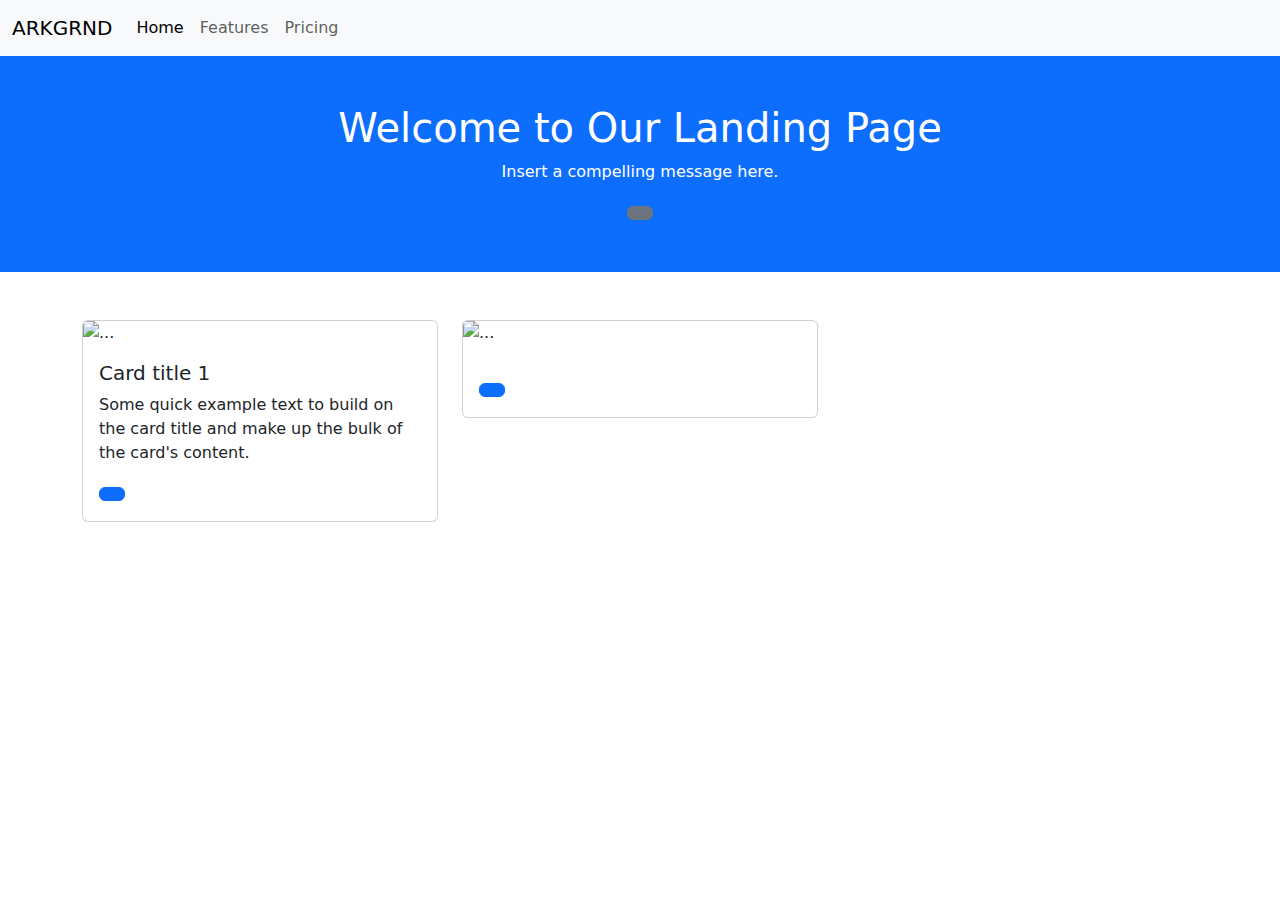
==== CS/bootstrap/Landing-page/index.html @ 72a2504c "Update index.html" ====
<!DOCTYPE html>
<html lang="en">
<head>
    <meta charset="UTF-8">
    <meta name="viewport" content="width=device-width, initial-scale=1.0">
    <title>ARKGRND</title>
   <link href="https://cdn.jsdelivr.net/npm/bootstrap@5.3.3/dist/css/bootstrap.min.css" rel="stylesheet">
    <script src="https://cdn.jsdelivr.net/npm/bootstrap@5.3.3/dist/js/bootstrap.bundle.min.js"></script>
</head>
<body>
  
    <!-- Navbar -->
    <nav class="navbar navbar-expand-lg navbar-light bg-light">
        <div class="container-fluid">
            <a class="navbar-brand" href="#">ARKGRND</a>
            <button class="navbar-toggler" type="button" data-bs-toggle="collapse" data-bs-target="#navbarNav" aria-controls="navbarNav" aria-expanded="false" aria-label="Toggle navigation">
                <span class="navbar-toggler-icon"></span>
            </button>
            <div class="collapse navbar-collapse" id="navbarNav">
                <ul class="navbar-nav">
                    <li class="nav-item">
                        <a class="nav-link active" aria-current="page" href="#">Home</a>
                    </li>
                    <li class="nav-item">
                        <a class="nav-link" href="#">Features</a>
                    </li>
                    <li class="nav-item">
                        <a class="nav-link" href="#">Pricing</a>
                    </li>
                    <!-- Blank nav link for the genius to complete -->
                    <li class="nav-item">
                      <!-- Genius work starts here -->
                        <a class="nav-link" href="#"> <!-- Complete this nav link --> </a>
                      <!-- Genius work ends here -->
                    </li>
                </ul>
            </div>
        </div>
    </nav>
    
    <!-- Hero Section -->
    <div class="jumbotron text-center bg-primary text-white py-5">
        <h1>Welcome to Our Landing Page</h1>
        <p>Insert a compelling message here.</p>
        <!-- Blank button for the student to complete -->
        <button type="button" class="btn btn-secondary" data-bs-toggle="modal" data-bs-target="#myModal">
            <!-- Complete this button text --> 
        </button>
    </div>

    <!-- Cards Section -->
    <div class="container my-5">
            <div class="row">
                <div class="col-md-4">
                    <div class="card">
                        <img src="https://via.placeholder.com/150" class="card-img-top" alt="...">
                        <div class="card-body">
                            <h5 class="card-title">Card title 1</h5>
                            <p class="card-text">Some quick example text to build on the card title and make up the bulk of the card's content.</p>
                            <!-- Blank button for the genius to complete -->
                            <a href="#" class="btn btn-primary">
                              <!-- Complete this button text --> 
                            </a>
                        </div>
                    </div>
                </div>
                <!-- Blank card for the genius to complete -->
                <div class="col-md-4">
                    <div class="card">
                        <img src="https://via.placeholder.com/150" class="card-img-top" alt="...">
                        <div class="card-body">
                            <!-- Genius work starts here -->
                            <h5 class="card-title"> <!-- Enter card title --> </h5>
                            <p class="card-text"> <!-- Enter card text --> </p>
                            <a href="#" class="btn btn-primary">
                              <!-- Complete this button text --> 
                            </a>
                          <!-- Genius work ends here -->
                        </div>
                    </div>
                </div>
            </div>
    </div>
    
    <!-- Modal -->
    <div class="modal fade" id="myModal" tabindex="-1" aria-labelledby="exampleModalLabel" aria-hidden="true">
        <div class="modal-dialog">
            <div class="modal-content">
                <div class="modal-header">
                    <h5 class="modal-title" id="exampleModalLabel">Modal title</h5>
                    <button type="button" class="btn-close" data-bs-dismiss="modal" aria-label="Close"></button>
                </div>
                <div class="modal-body">
                    <!-- Genius work starts here -->
                    <p> <!-- Enter modal body text --> </p>
                    <!-- Genius work ends here-->
                </div>
                <div class="modal-footer">
                    <!-- Genius work starts here -->
                    <button type="button" class="btn btn-secondary" data-bs-dismiss="modal"> <!-- Complete this button text --> </button>
                    <!-- Genius work ends here -->
                </div>
            </div>
        </div>
    </div>

    <script src="https://code.jquery.com/jquery-3.6.0.min.js"></script>
    <script src="https://maxcdn.bootstrapcdn.com/bootstrap/5.3.0/js/bootstrap.bundle.min.js"></script>
    <script src="script.js"></script>
</body>
</html>
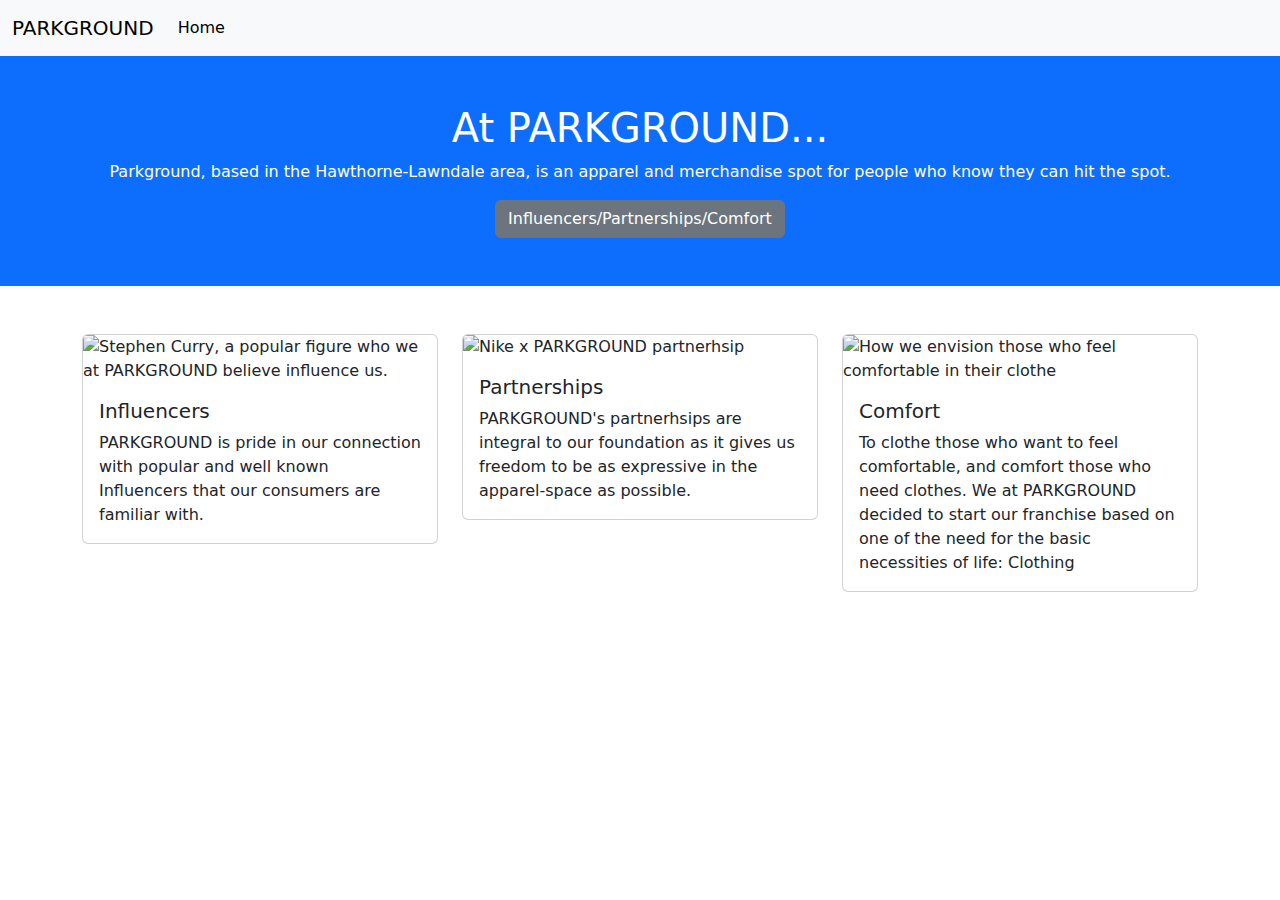
==== commit 2e97f531: "Update index.html" ====
--- a/CS/bootstrap/Landing-page/index.html
+++ b/CS/bootstrap/Landing-page/index.html
@@ -3,7 +3,7 @@
 <head>
     <meta charset="UTF-8">
     <meta name="viewport" content="width=device-width, initial-scale=1.0">
-    <title>ARKGRND</title>
+    <title>PARKGROUND</title>
    <link href="https://cdn.jsdelivr.net/npm/bootstrap@5.3.3/dist/css/bootstrap.min.css" rel="stylesheet">
     <script src="https://cdn.jsdelivr.net/npm/bootstrap@5.3.3/dist/js/bootstrap.bundle.min.js"></script>
 </head>
@@ -12,7 +12,7 @@
     <!-- Navbar -->
     <nav class="navbar navbar-expand-lg navbar-light bg-light">
         <div class="container-fluid">
-            <a class="navbar-brand" href="#">ARKGRND</a>
+            <a class="navbar-brand" href="#">PARKGROUND</a>
             <button class="navbar-toggler" type="button" data-bs-toggle="collapse" data-bs-target="#navbarNav" aria-controls="navbarNav" aria-expanded="false" aria-label="Toggle navigation">
                 <span class="navbar-toggler-icon"></span>
             </button>
@@ -20,12 +20,6 @@
                 <ul class="navbar-nav">
                     <li class="nav-item">
                         <a class="nav-link active" aria-current="page" href="#">Home</a>
-                    </li>
-                    <li class="nav-item">
-                        <a class="nav-link" href="#">Features</a>
-                    </li>
-                    <li class="nav-item">
-                        <a class="nav-link" href="#">Pricing</a>
                     </li>
                     <!-- Blank nav link for the genius to complete -->
                     <li class="nav-item">
@@ -40,11 +34,11 @@
     
     <!-- Hero Section -->
     <div class="jumbotron text-center bg-primary text-white py-5">
-        <h1>Welcome to Our Landing Page</h1>
-        <p>Insert a compelling message here.</p>
+        <h1>At PARKGROUND...</h1>
+        <p>Parkground, based in the Hawthorne-Lawndale area, is an apparel and merchandise spot for people who know they can hit the spot.</p>
         <!-- Blank button for the student to complete -->
         <button type="button" class="btn btn-secondary" data-bs-toggle="modal" data-bs-target="#myModal">
-            <!-- Complete this button text --> 
+            Influencers/Partnerships/Comfort
         </button>
     </div>
 
@@ -53,12 +47,12 @@
             <div class="row">
                 <div class="col-md-4">
                     <div class="card">
-                        <img src="https://via.placeholder.com/150" class="card-img-top" alt="...">
+                        <img src="https://hoopshype.com/wp-content/uploads/sites/92/2024/09/i_ee_96_ea_stephen-curry.png?w=1000&h=600&crop=1" class="card-img-top" title="Stephen Curry, a popular figure who we at PARKGROUND believe influence us.">
                         <div class="card-body">
-                            <h5 class="card-title">Card title 1</h5>
-                            <p class="card-text">Some quick example text to build on the card title and make up the bulk of the card's content.</p>
+                            <h5 class="card-title">Influencers</h5>
+                            <p class="card-text">PARKGROUND is pride in our connection with popular and well known Influencers that our consumers are familiar with.</p>
                             <!-- Blank button for the genius to complete -->
-                            <a href="#" class="btn btn-primary">
+
                               <!-- Complete this button text --> 
                             </a>
                         </div>
@@ -67,13 +61,26 @@
                 <!-- Blank card for the genius to complete -->
                 <div class="col-md-4">
                     <div class="card">
-                        <img src="https://via.placeholder.com/150" class="card-img-top" alt="...">
+                        <img src="https://i.pinimg.com/564x/4a/44/e8/4a44e89d65d41863460f92cfb3176d76.jpg" class="card-img-top" title="Nike x PARKGROUND partnerhsip">
+                        <div class="card-body"> 
+                            <!-- Genius work starts here -->
+                            <h5 class="card-title">Partnerships</h5>
+                            <p class="card-text">PARKGROUND's partnerhsips are integral to our foundation as it gives us freedom to be as expressive in the apparel-space as possible.</p>
+
+                              <!-- Complete this button text --> 
+                            </a>
+                          <!-- Genius work ends here -->
+                        </div>
+                    </div>
+                </div>
+                <div class="col-md-4">
+                    <div class="card">
+                        <img src="image.png" class="card-img-top" title="How we envision those who feel comfortable in their clothe">
                         <div class="card-body">
                             <!-- Genius work starts here -->
-                            <h5 class="card-title"> <!-- Enter card title --> </h5>
-                            <p class="card-text"> <!-- Enter card text --> </p>
-                            <a href="#" class="btn btn-primary">
-                              <!-- Complete this button text --> 
+                            <h5 class="card-title">Comfort</h5>
+                            <p class="card-text">To clothe those who want to feel comfortable, and comfort those who need clothes. We at PARKGROUND decided to start our franchise based on one of the need for the basic necessities of life: Clothing</p>
+                              <!-- Complete this button text -->
                             </a>
                           <!-- Genius work ends here -->
                         </div>
@@ -109,6 +116,3 @@
     <script src="script.js"></script>
 </body>
 </html>
-
-
-
